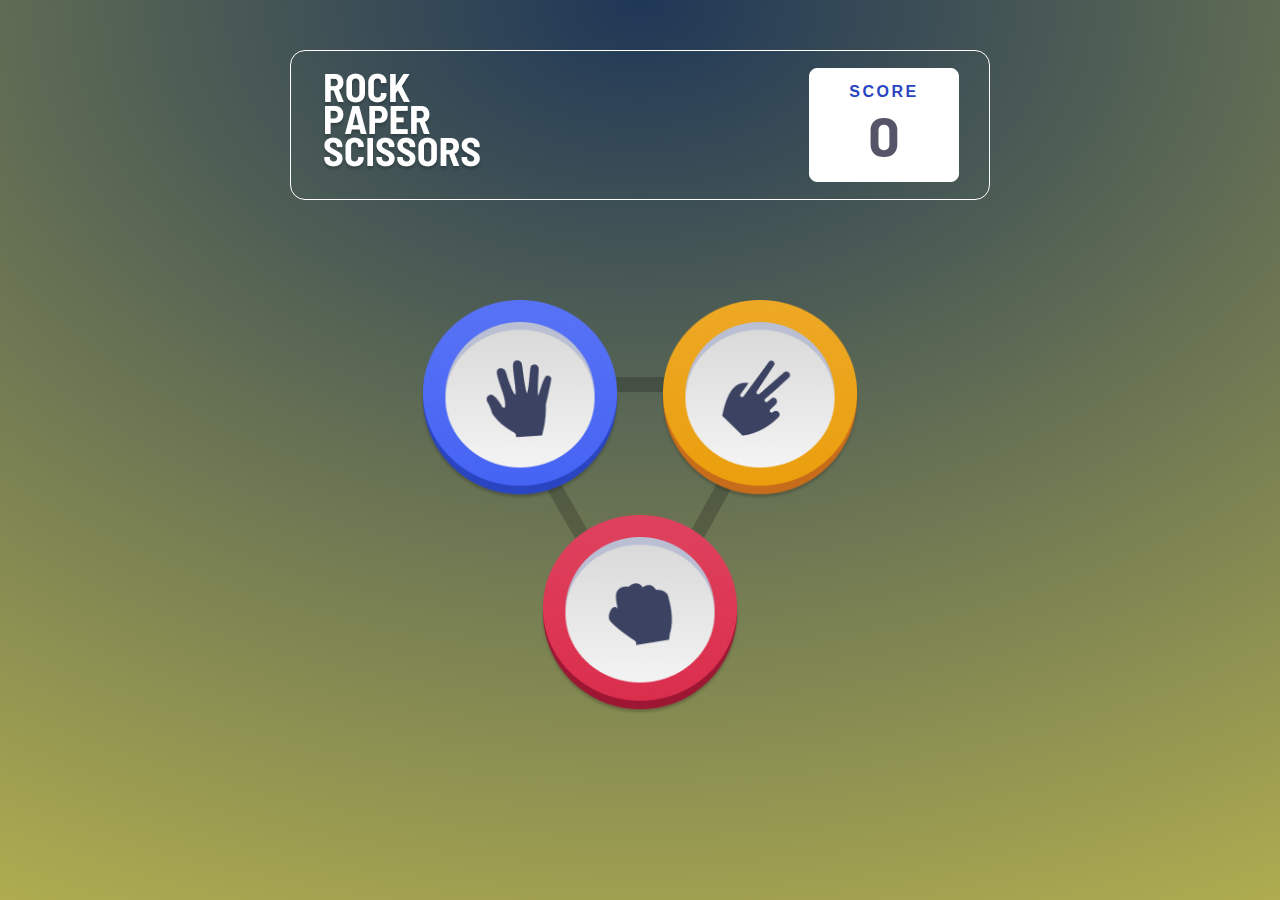
==== index.html @ e700a897 "Completed" ====
<!DOCTYPE html>
<html lang="en">
  <head>
    <link rel="stylesheet" href="css/styles.css" />
    <meta charset="UTF-8" />
    <meta="viewport" content="width=device-width, initial-scale=1.0" />
    <link rel="preconnect" href="https://fonts.gstatic.com" />
    <link rel="preconnect" href="https://fonts.gstatic.com">
    <link href="https://fonts.googleapis.com/css2?family=Barlow:wght@600&display=swap" rel="stylesheet">
    <title>Rock Paper Scissors</title>
  </head>
  <body>
    <div class="wrapper">
      <div class="scoreboard"> 
          <div class="title">
              <img src='/assets/title.png' />
          </div>
          <div class="score">
              <p>SCORE</p>
              <h1> 0 </h1>
          </div>
      </div>
      <div class="hands">
            <div class="hand paper">
              <img src="/assets/Paper.png" onclick="pickUserHand('paper')"/>
            </div>
            <div class="hand scissors">
              <img src="/assets/Scissors.png" onclick="pickUserHand('scissors')"/>
            </div>
            <div class="hand rock">
              <img src="/assets/Rock.png" onclick="pickUserHand('rock')"/>                        
            </div>
      </div>
      <div class="contest">       
        <div class="userhand">
            <h1>YOU PICKED</h1>
            <div class="handImageContainer">
              <img id="userPickImage" src="/assets/Paper.png">
            </div>
        </div>
        <div class="referee"> 
            <div class="decision"><h1> YOU WIN! </h1></div>
            <div class="newGame" onclick="restartGame()">PLAY AGAIN</div>
        </div>
        <div class="computerhand">
            <h1>THE HOUSE PICKED</h1>
            <div class="handImageContainer">
              <img id="computerPickImage" src='/assets/Paper.png' /> 
            </div>   
        </div>       
      </div>        
    </div>
    <script src="/js/index.js"></script>
  </body>
</html>
---- css/styles.css ----
/*---------------------------------------------------------------
 Global styles
----------------------------------------------------------------*/

* {
  padding: 0;
  margin: 0;
  box-sizing: border-box;
}

body {
  font-family: "Barlow Condensed", sans-serif;
}

/* 
-------------------------------------------------------------------------------
HTML elements 
-------------------------------------------------------------------------------
*/
.wrapper {
  display: flex;
  flex-direction: column;
  align-items: center;
  width: 100vw;
  height: 100vh;
  background: radial-gradient(
    134.34% 134.34% at 50% 0%,
    #1f3757 0%,
    #ccc44e 100%
  );
}

.scoreboard {
  width: 700px;
  height: 150px;
  border-radius: 15px;
  border: 1px solid white;
  display: flex;
  justify-content: space-between;
  align-items: center;
  margin-top: 50px;
}

.title {
  padding-left: 30px;
}

.score {
  width: 150px;
  height: 114px;
  background-color: white;
  border: 1px solid white;
  border-radius: 8px;
  margin-right: 30px;
  display: flex;
  flex-direction: column;
  justify-content: center;
  align-items: center;
}

.score h1 {
  color: #565468;
  font-size: 56px;
  font-family: "Barlow", sans-serif;
}

.score p {
  color: #2a45c2;
  font-size: 16px;
  font-style: normal;
  font-weight: 600;
  line-height: 19px;
  letter-spacing: 2.5px;
  text-align: left;
}

.hands {
  background-image: url("../assets/triangle.png");
  background-position: center;
  background-repeat: no-repeat;
  visibility: visible;
  opacity: 1;
  position: relative;
  width: 476px;
  height: 430px;
  margin-top: 100px;
  display: flex;
  z-index: 0;
  flex-wrap: wrap;
  justify-content: center;
}
.hands img {
  width: 200px;
  height: 200px;
  display: block;
}

.hands .paper {
  margin-right: 20px;
}

.hands .scissors {
  margin-left: 20px;
}

.hands .hand {
  cursor: pointer;
  transition: all 0.25s;
}

.hands .hand:hover {
  transform: translate3d(0px, -8px, 0px);
}

.contest {
  display: none;
  margin-top: 50px;
  width: 900px;
}

.contest img {
  width: 275px;
  height: 275px;
}

.contest > div {
  flex: 1;
}

.contest h1 {
  color: white;
  font-size: 20px;
  margin-top: 20px;
  margin-bottom: 50px;
  text-align: center;
}

.contest .newGame {
  color: hsl(229, 25%, 31%);
  background-color: white;
  padding: 12px 24px;
  border-radius: 6px;
  cursor: pointer;
  transition: all 0.15s;
}

.newGame:hover {
  background: rgb(218, 218, 218);
  transform: translate3d(0px, -2px, 0px);
}

.contest .handImageContainer {
  display: flex;
  justify-content: center;
}

.referee {
  display: flex;
  flex-direction: column;
  justify-content: center;
  align-items: center;
}

.referee h1 {
  font-size: 45px;
  color: white;
}

.computerhand {
  display: flex;
  flex-direction: column;
}
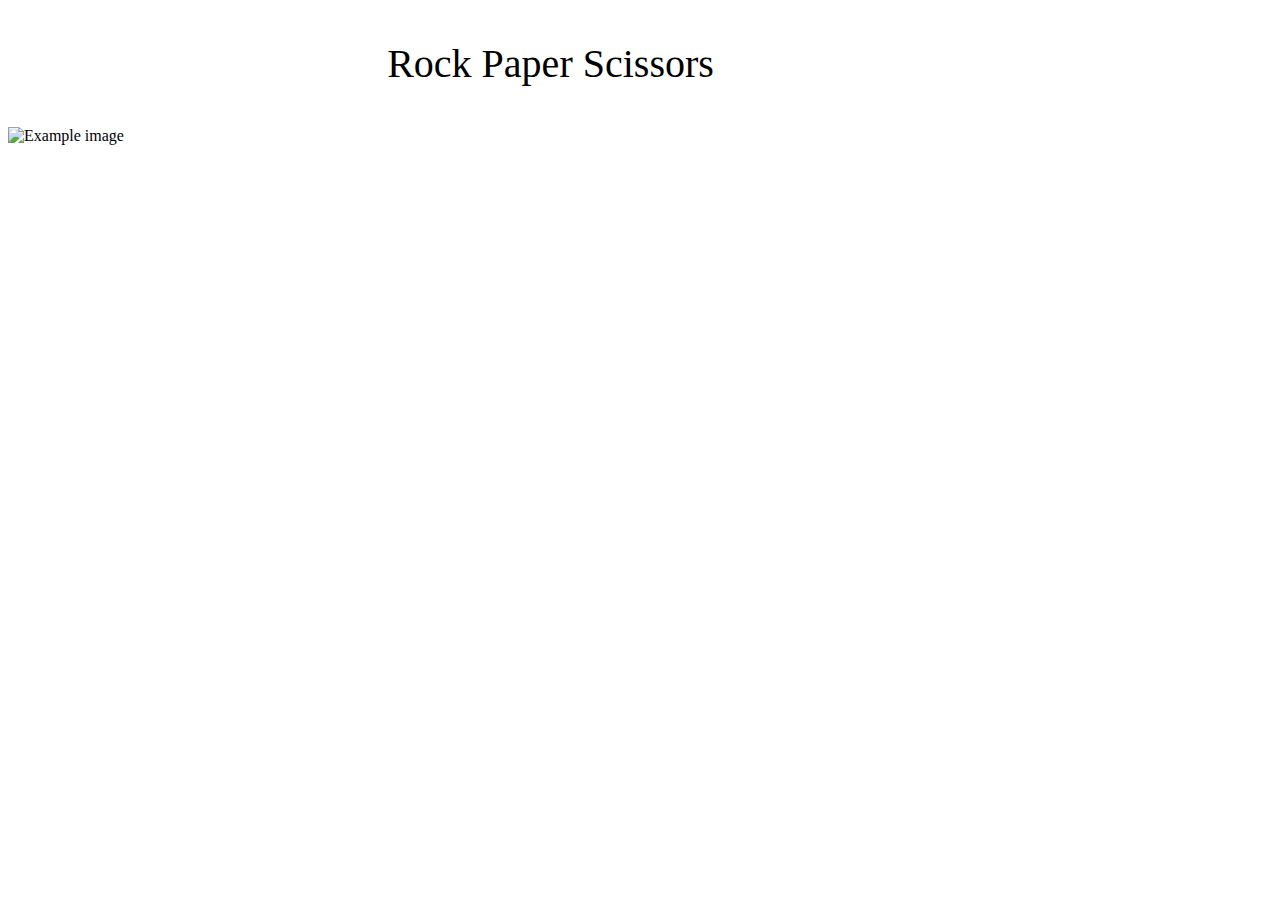
==== commit 563be34f: "completed" ====
--- a/index.html
+++ b/index.html
@@ -1,56 +1,37 @@
 
 <!DOCTYPE html>
-<html lang="en">
-  <head>
-    <link rel="stylesheet" href="css/styles.css" />
-    <meta charset="UTF-8" />
-    <meta="viewport" content="width=device-width, initial-scale=1.0" />
-    <link rel="preconnect" href="https://fonts.gstatic.com" />
-    <link rel="preconnect" href="https://fonts.gstatic.com">
-    <link href="https://fonts.googleapis.com/css2?family=Barlow:wght@600&display=swap" rel="stylesheet">
-    <title>Rock Paper Scissors</title>
-  </head>
-  <body>
-    <div class="wrapper">
-      <div class="scoreboard"> 
-          <div class="title">
-              <img src='/assets/title.png' />
-          </div>
-          <div class="score">
-              <p>SCORE</p>
-              <h1> 0 </h1>
-          </div>
+<html>
+    <style>
+        .box {
+        
+        width: 100%;
+        height: 500px;
+        
+      }
+      img {
+        width: 100%;
+        height: 100%;
+      }
+    p{
+        font-family: cursive; 
+          margin-left: 30%;
+      }
+        </style>
+   <body>
+    <p style="font-size:40px;">Rock Paper Scissors</p>
+   
+    <div class="box"> 
+        <img src="https://denniscooperblog.com/wp-content/uploads/2016/12/rock-paper-scissors-1.gif"  alt="Example image"/> 
       </div>
-      <div class="hands">
-            <div class="hand paper">
-              <img src="/assets/Paper.png" onclick="pickUserHand('paper')"/>
-            </div>
-            <div class="hand scissors">
-              <img src="/assets/Scissors.png" onclick="pickUserHand('scissors')"/>
-            </div>
-            <div class="hand rock">
-              <img src="/assets/Rock.png" onclick="pickUserHand('rock')"/>                        
-            </div>
-      </div>
-      <div class="contest">       
-        <div class="userhand">
-            <h1>YOU PICKED</h1>
-            <div class="handImageContainer">
-              <img id="userPickImage" src="/assets/Paper.png">
-            </div>
-        </div>
-        <div class="referee"> 
-            <div class="decision"><h1> YOU WIN! </h1></div>
-            <div class="newGame" onclick="restartGame()">PLAY AGAIN</div>
-        </div>
-        <div class="computerhand">
-            <h1>THE HOUSE PICKED</h1>
-            <div class="handImageContainer">
-              <img id="computerPickImage" src='/assets/Paper.png' /> 
-            </div>   
-        </div>       
-      </div>        
-    </div>
-    <script src="/js/index.js"></script>
-  </body>
-</html>
+
+      <script>
+        setTimeout(function(){
+            window.location.href = 'index1.html';
+        }, 8500);
+    </script>
+     
+      
+    
+     
+   </body>
+</html>